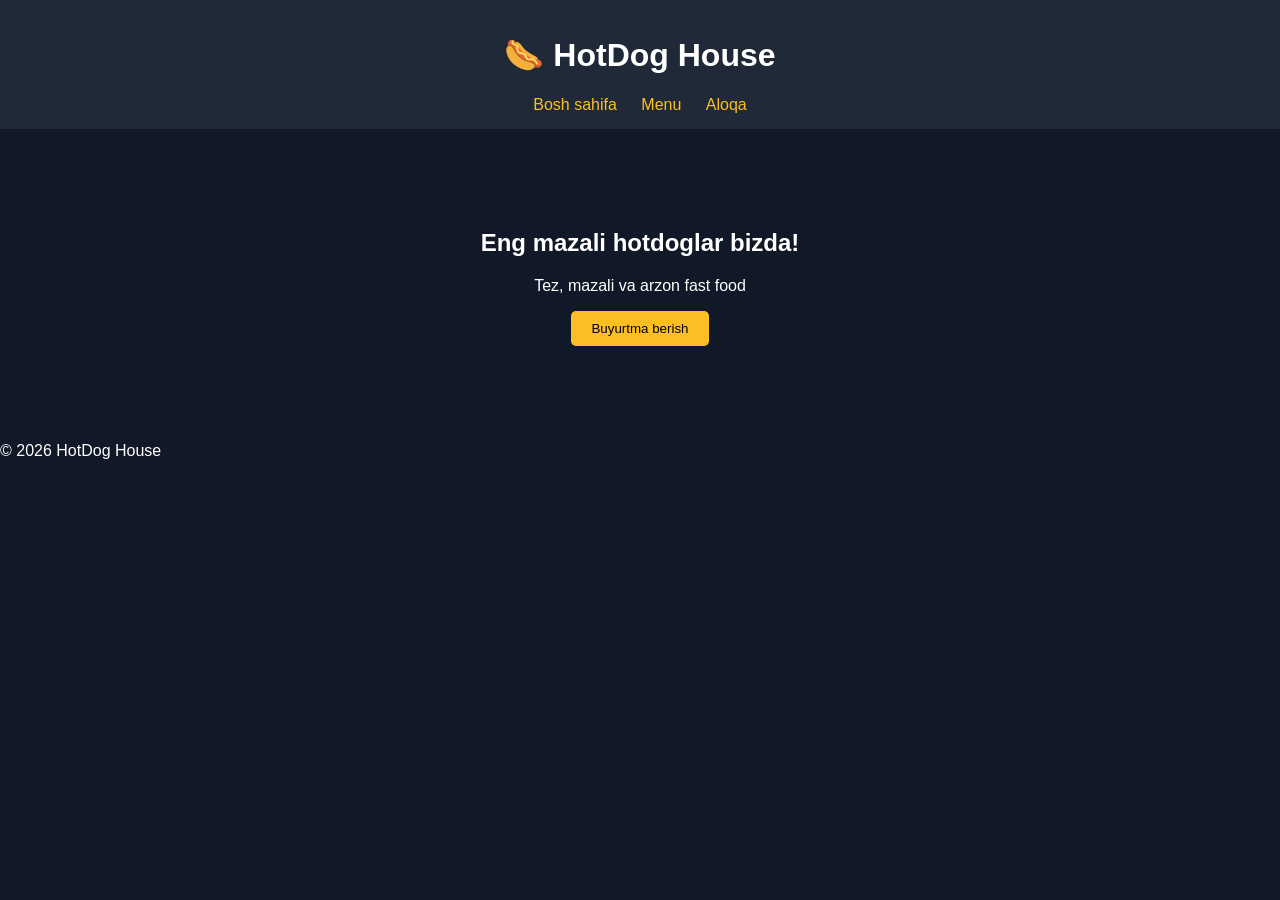
==== index.html @ 33d0bc62 "first commit" ====
<!DOCTYPE html>
<html lang="uz">
<head>
  <meta charset="UTF-8" />
  <meta name="viewport" content="width=device-width, initial-scale=1.0"/>
  <title>HotDog House</title>
  <link rel="stylesheet" href="style.css"/>
</head>
<body>

<header>
  <h1>🌭 HotDog House</h1>
  <nav>
    <a href="index.html">Bosh sahifa</a>
    <a href="menu.html">Menu</a>
    <a href="contact.html">Aloqa</a>
  </nav>
</header>

<section class="hero">
  <h2>Eng mazali hotdoglar bizda!</h2>
  <p>Tez, mazali va arzon fast food</p>
  <button onclick="orderNow()">Buyurtma berish</button>
</section>

<footer>
  <p>© 2026 HotDog House</p>
</footer>

<script src="script.js"></script>
</body>
</html>
---- style.css ----
body {
  margin: 0;
  font-family: Arial, sans-serif;
  background: #111827;
  color: white;
}

header {
  background: #1f2937;
  padding: 15px;
  text-align: center;
}

nav a {
  margin: 0 10px;
  color: #fbbf24;
  text-decoration: none;
}

.hero {
  text-align: center;
  padding: 80px 20px;
}

button {
  padding: 10px 20px;
  background: #fbbf24;
  border: none;
  cursor: pointer;
  border-radius: 5px;
}

.menu {
  display: flex;
  justify-content: center;
  gap: 20px;
  padding: 40px;
  flex-wrap: wrap;
}

.card {
  background: #1f2937;
  padding: 20px;
  border-radius: 10px;
  width: 200px;
  text-align: center;
}

form {
  display: flex;
  flex-direction: column;
  width: 300px;
  margin: auto;
  padding: 40px;
}

input, textarea {
  margin: 10px 0;
  padding: 10px;
}
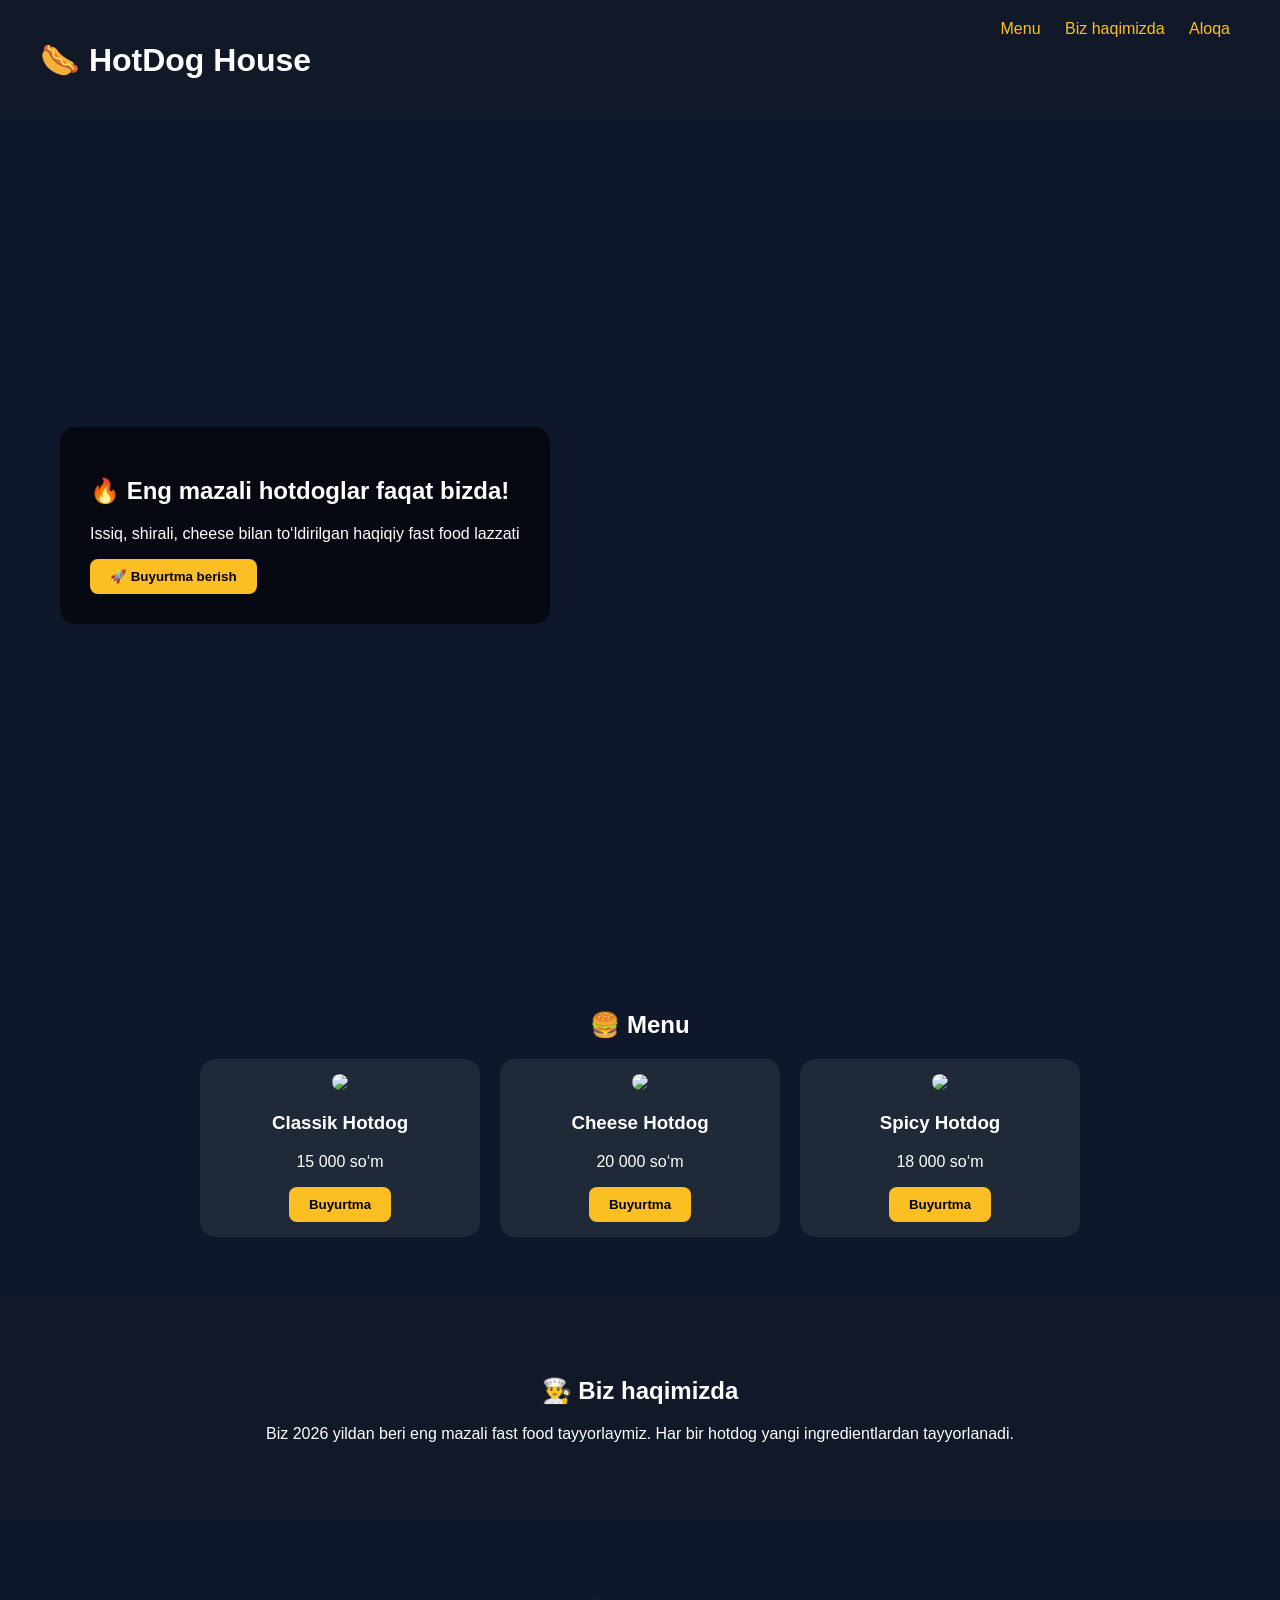
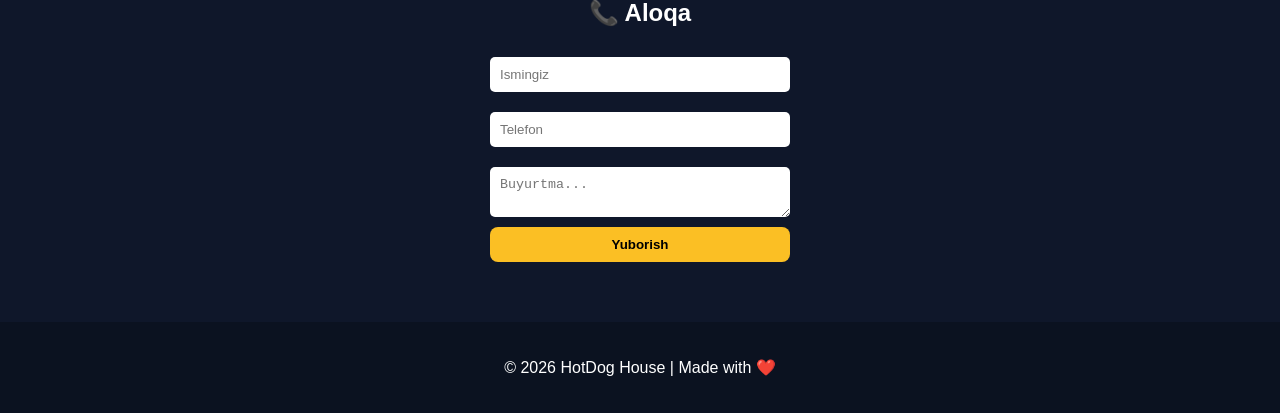
==== commit b1d06b62: "rasm qoshildi" ====
--- a/index.html
+++ b/index.html
@@ -1,30 +1,85 @@
 <!DOCTYPE html>
 <html lang="uz">
 <head>
-  <meta charset="UTF-8" />
-  <meta name="viewport" content="width=device-width, initial-scale=1.0"/>
+  <meta charset="UTF-8">
+  <meta name="viewport" content="width=device-width, initial-scale=1.0">
   <title>HotDog House</title>
-  <link rel="stylesheet" href="style.css"/>
+  <link rel="stylesheet" href="style.css">
 </head>
 <body>
 
-<header>
+<!-- NAV -->
+<header class="nav">
   <h1>🌭 HotDog House</h1>
   <nav>
-    <a href="index.html">Bosh sahifa</a>
-    <a href="menu.html">Menu</a>
-    <a href="contact.html">Aloqa</a>
+    <a href="#menu">Menu</a>
+    <a href="#about">Biz haqimizda</a>
+    <a href="#contact">Aloqa</a>
   </nav>
 </header>
 
+<!-- HERO -->
 <section class="hero">
-  <h2>Eng mazali hotdoglar bizda!</h2>
-  <p>Tez, mazali va arzon fast food</p>
-  <button onclick="orderNow()">Buyurtma berish</button>
+  <div class="hero-text">
+    <h2>🔥 Eng mazali hotdoglar faqat bizda!</h2>
+    <p>Issiq, shirali, cheese bilan to‘ldirilgan haqiqiy fast food lazzati</p>
+    <button onclick="order()">🚀 Buyurtma berish</button>
+  </div>
+</section>
+
+<!-- MENU -->
+<section id="menu" class="menu">
+  <h2>🍔 Menu</h2>
+
+  <div class="cards">
+
+    <div class="card">
+      <img src="https://images.unsplash.com/photo-1606755962773-d324e0a13086" />
+      <h3>Classik Hotdog</h3>
+      <p>15 000 so‘m</p>
+      <button>Buyurtma</button>
+    </div>
+
+    <div class="card">
+      <img src="https://images.unsplash.com/photo-1613145997970-db84a7975fbb" />
+      <h3>Cheese Hotdog</h3>
+      <p>20 000 so‘m</p>
+      <button>Buyurtma</button>
+    </div>
+
+    <div class="card">
+      <img src="https://images.unsplash.com/photo-1600891964599-f61ba0e24092" />
+      <h3>Spicy Hotdog</h3>
+      <p>18 000 so‘m</p>
+      <button>Buyurtma</button>
+    </div>
+
+  </div>
+</section>
+
+<!-- ABOUT -->
+<section id="about" class="about">
+  <h2>👨‍🍳 Biz haqimizda</h2>
+  <p>
+    Biz 2026 yildan beri eng mazali fast food tayyorlaymiz.
+    Har bir hotdog yangi ingredientlardan tayyorlanadi.
+  </p>
+</section>
+
+<!-- CONTACT -->
+<section id="contact" class="contact">
+  <h2>📞 Aloqa</h2>
+
+  <form onsubmit="return send()">
+    <input type="text" placeholder="Ismingiz" required>
+    <input type="tel" placeholder="Telefon" required>
+    <textarea placeholder="Buyurtma..." required></textarea>
+    <button type="submit">Yuborish</button>
+  </form>
 </section>
 
 <footer>
-  <p>© 2026 HotDog House</p>
+  <p>© 2026 HotDog House | Made with ❤️</p>
 </footer>
 
 <script src="script.js"></script>
--- a/style.css
+++ b/style.css
@@ -1,48 +1,90 @@
 body {
   margin: 0;
   font-family: Arial, sans-serif;
-  background: #111827;
+  background: #0f172a;
   color: white;
 }
 
-header {
-  background: #1f2937;
-  padding: 15px;
+/* NAV */
+.nav {
+  display: flex;
+  justify-content: space-between;
+  padding: 20px 40px;
+  background: #111827;
+  position: sticky;
+  top: 0;
+}
+
+.nav a {
+  color: #fbbf24;
+  margin: 0 10px;
+  text-decoration: none;
+}
+
+/* HERO */
+.hero {
+  height: 90vh;
+  background: url("https://images.unsplash.com/photo-1606755962773-d324e0a13086") center/cover;
+  display: flex;
+  align-items: center;
+  padding-left: 60px;
+}
+
+.hero-text {
+  background: rgba(0,0,0,0.6);
+  padding: 30px;
+  border-radius: 15px;
+}
+
+button {
+  background: #fbbf24;
+  border: none;
+  padding: 10px 20px;
+  cursor: pointer;
+  border-radius: 8px;
+  font-weight: bold;
+}
+
+/* MENU */
+.menu {
+  padding: 60px;
   text-align: center;
 }
 
-nav a {
-  margin: 0 10px;
-  color: #fbbf24;
-  text-decoration: none;
-}
-
-.hero {
-  text-align: center;
-  padding: 80px 20px;
-}
-
-button {
-  padding: 10px 20px;
-  background: #fbbf24;
-  border: none;
-  cursor: pointer;
-  border-radius: 5px;
-}
-
-.menu {
+.cards {
   display: flex;
+  gap: 20px;
   justify-content: center;
-  gap: 20px;
-  padding: 40px;
   flex-wrap: wrap;
 }
 
 .card {
   background: #1f2937;
-  padding: 20px;
+  padding: 15px;
+  border-radius: 15px;
+  width: 250px;
+  transition: 0.3s;
+}
+
+.card:hover {
+  transform: scale(1.05);
+}
+
+.card img {
+  width: 100%;
   border-radius: 10px;
-  width: 200px;
+}
+
+/* ABOUT */
+.about {
+  padding: 60px;
+  text-align: center;
+  background: #111827;
+}
+
+/* CONTACT */
+.contact {
+  padding: 60px;
   text-align: center;
 }
 
@@ -51,10 +93,18 @@
   flex-direction: column;
   width: 300px;
   margin: auto;
-  padding: 40px;
 }
 
 input, textarea {
   margin: 10px 0;
   padding: 10px;
+  border-radius: 5px;
+  border: none;
+}
+
+/* FOOTER */
+footer {
+  text-align: center;
+  padding: 20px;
+  background: #0b1220;
 }
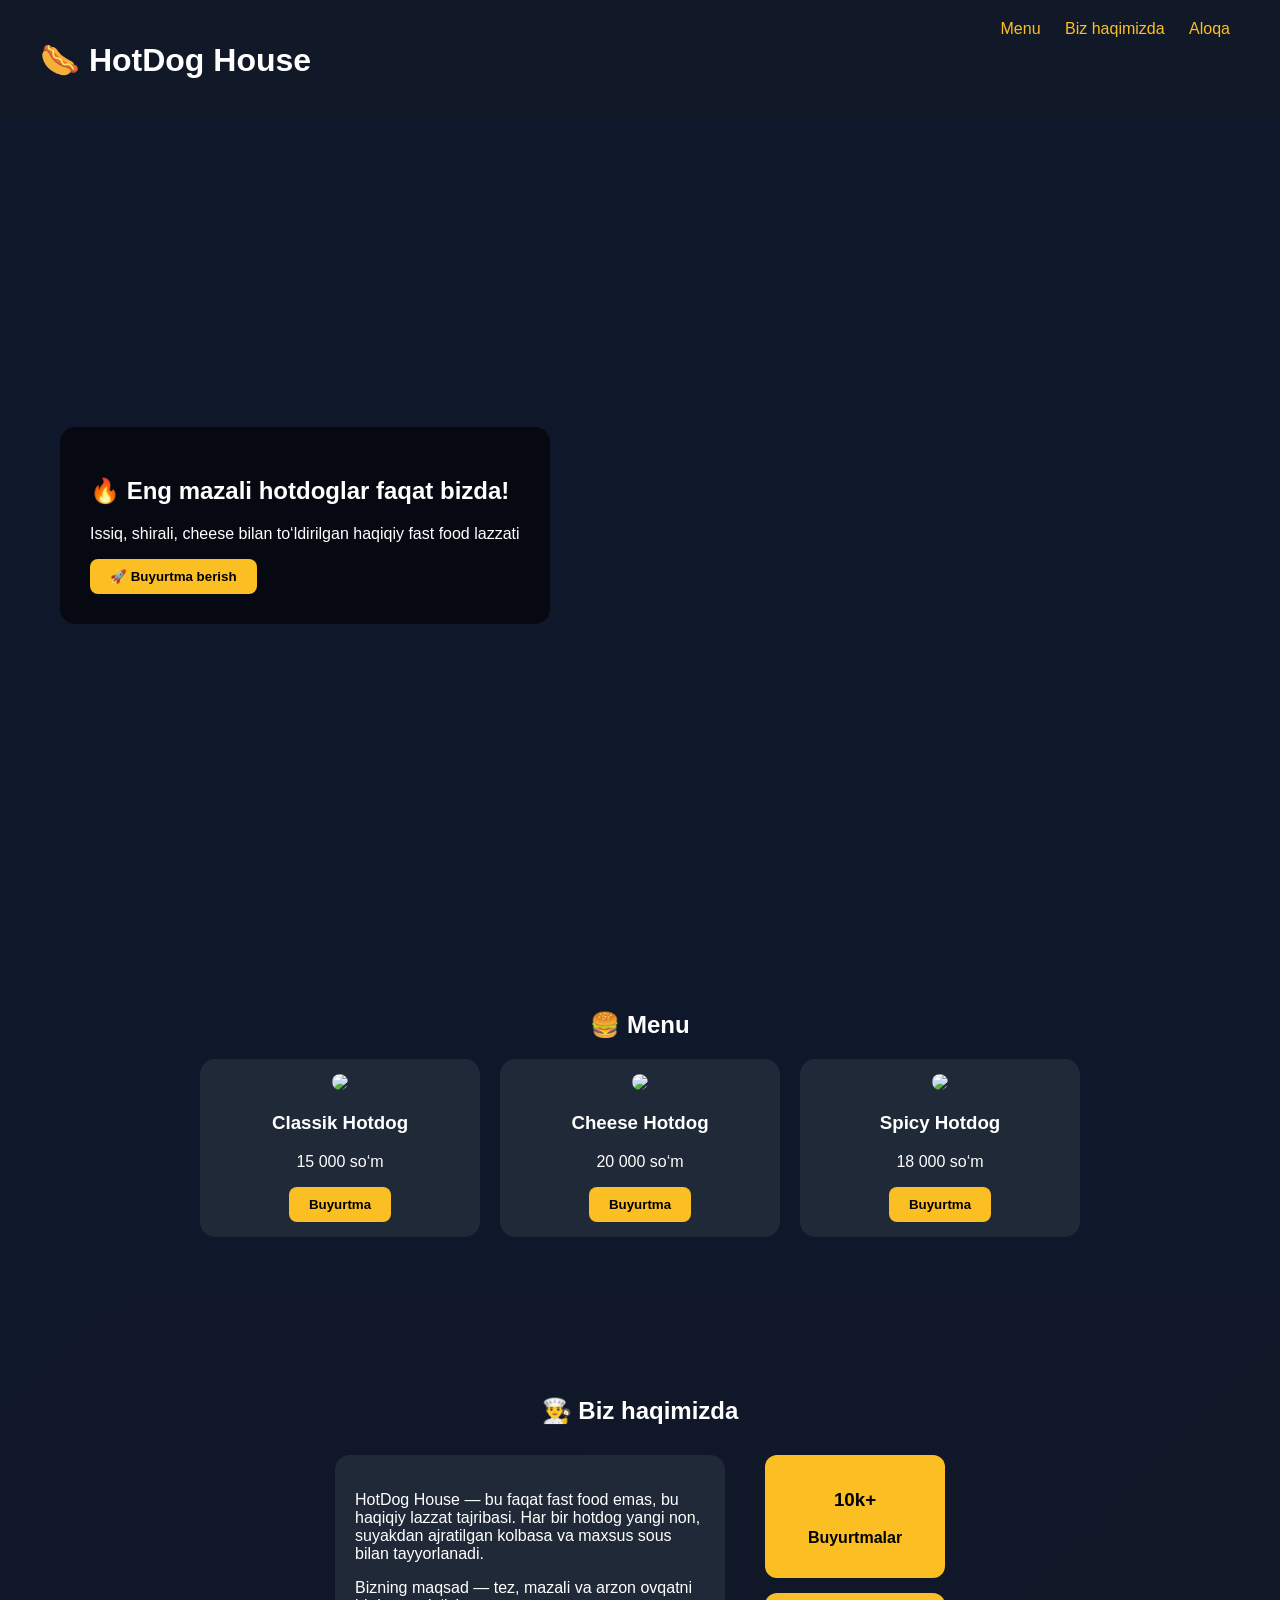
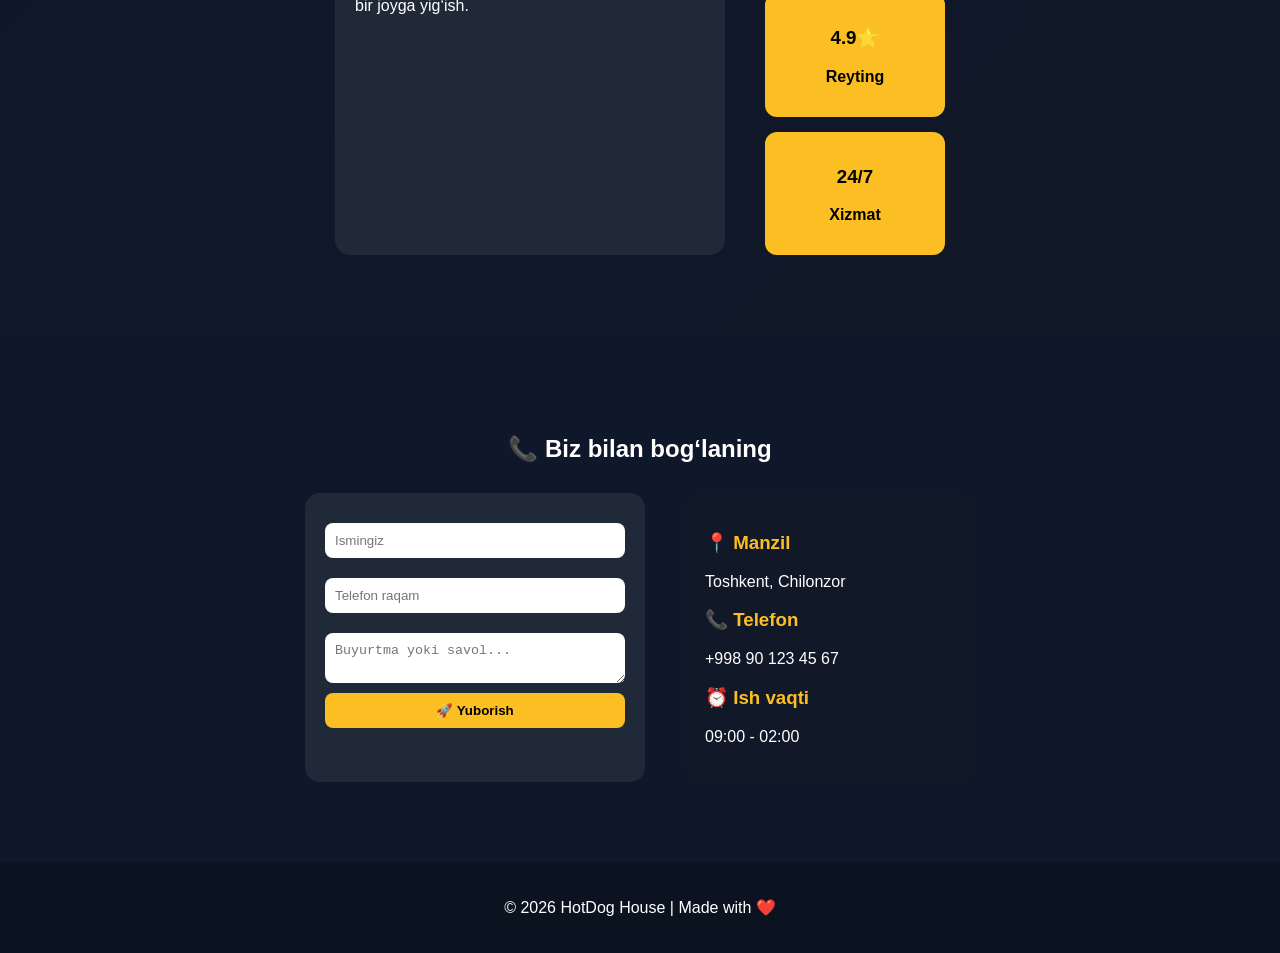
==== commit e880ec80: "about contact yaxshilandi" ====
--- a/index.html
+++ b/index.html
@@ -60,22 +60,65 @@
 <!-- ABOUT -->
 <section id="about" class="about">
   <h2>👨‍🍳 Biz haqimizda</h2>
-  <p>
-    Biz 2026 yildan beri eng mazali fast food tayyorlaymiz.
-    Har bir hotdog yangi ingredientlardan tayyorlanadi.
-  </p>
+
+  <div class="about-box">
+
+    <div class="about-text">
+      <p>
+        HotDog House — bu faqat fast food emas, bu haqiqiy lazzat tajribasi.
+        Har bir hotdog yangi non, suyakdan ajratilgan kolbasa va maxsus sous bilan tayyorlanadi.
+      </p>
+
+      <p>
+        Bizning maqsad — tez, mazali va arzon ovqatni bir joyga yig‘ish.
+      </p>
+    </div>
+
+    <div class="about-stats">
+      <div class="stat">
+        <h3>10k+</h3>
+        <p>Buyurtmalar</p>
+      </div>
+
+      <div class="stat">
+        <h3>4.9⭐</h3>
+        <p>Reyting</p>
+      </div>
+
+      <div class="stat">
+        <h3>24/7</h3>
+        <p>Xizmat</p>
+      </div>
+    </div>
+
+  </div>
 </section>
 
 <!-- CONTACT -->
 <section id="contact" class="contact">
-  <h2>📞 Aloqa</h2>
+  <h2>📞 Biz bilan bog‘laning</h2>
 
-  <form onsubmit="return send()">
-    <input type="text" placeholder="Ismingiz" required>
-    <input type="tel" placeholder="Telefon" required>
-    <textarea placeholder="Buyurtma..." required></textarea>
-    <button type="submit">Yuborish</button>
-  </form>
+  <div class="contact-box">
+
+    <form onsubmit="return send()">
+      <input type="text" placeholder="Ismingiz" required />
+      <input type="tel" placeholder="Telefon raqam" required />
+      <textarea placeholder="Buyurtma yoki savol..." required></textarea>
+      <button type="submit">🚀 Yuborish</button>
+    </form>
+
+    <div class="contact-info">
+      <h3>📍 Manzil</h3>
+      <p>Toshkent, Chilonzor</p>
+
+      <h3>📞 Telefon</h3>
+      <p>+998 90 123 45 67</p>
+
+      <h3>⏰ Ish vaqti</h3>
+      <p>09:00 - 02:00</p>
+    </div>
+
+  </div>
 </section>
 
 <footer>
--- a/style.css
+++ b/style.css
@@ -77,30 +77,91 @@
 
 /* ABOUT */
 .about {
-  padding: 60px;
+  padding: 80px 20px;
   text-align: center;
-  background: #111827;
+  background: linear-gradient(135deg, #0f172a, #111827);
 }
 
+.about-box {
+  display: flex;
+  justify-content: center;
+  gap: 40px;
+  margin-top: 30px;
+  flex-wrap: wrap;
+}
+
+.about-text {
+  width: 350px;
+  text-align: left;
+  background: #1f2937;
+  padding: 20px;
+  border-radius: 15px;
+}
+
+.about-stats {
+  display: flex;
+  flex-direction: column;
+  gap: 15px;
+}
+
+.stat {
+  background: #fbbf24;
+  color: black;
+  padding: 15px;
+  border-radius: 12px;
+  width: 150px;
+  text-align: center;
+  font-weight: bold;
+  transition: 0.3s;
+}
+
+.stat:hover {
+  transform: scale(1.05);
+}
 /* CONTACT */
 .contact {
-  padding: 60px;
+  padding: 80px 20px;
+  background: #0f172a;
   text-align: center;
 }
 
-form {
+.contact-box {
+  display: flex;
+  justify-content: center;
+  gap: 40px;
+  flex-wrap: wrap;
+  margin-top: 30px;
+}
+
+.contact form {
   display: flex;
   flex-direction: column;
   width: 300px;
-  margin: auto;
+  background: #1f2937;
+  padding: 20px;
+  border-radius: 15px;
 }
 
-input, textarea {
+.contact input,
+.contact textarea {
   margin: 10px 0;
   padding: 10px;
-  border-radius: 5px;
+  border-radius: 8px;
   border: none;
 }
+
+.contact-info {
+  background: #111827;
+  padding: 20px;
+  border-radius: 15px;
+  width: 250px;
+  text-align: left;
+}
+
+.contact-info h3 {
+  color: #fbbf24;
+}
+
 
 /* FOOTER */
 footer {
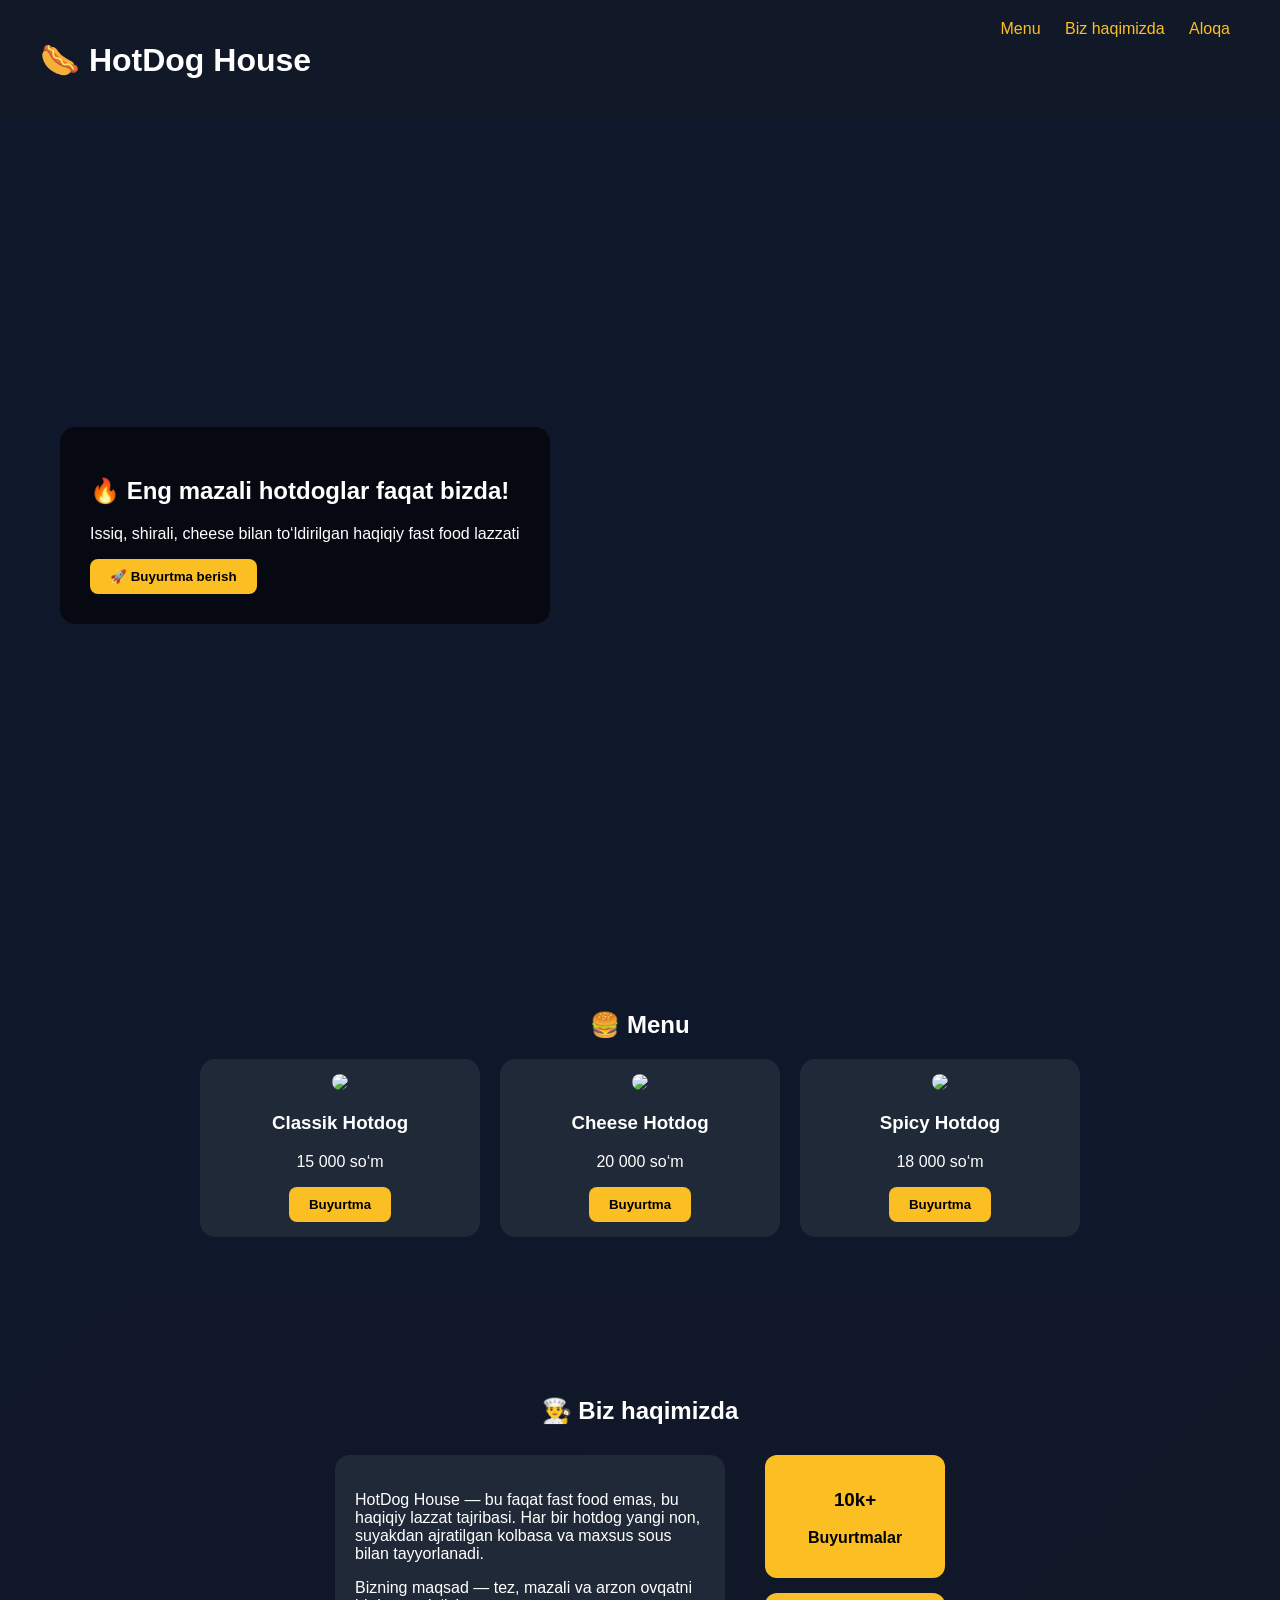
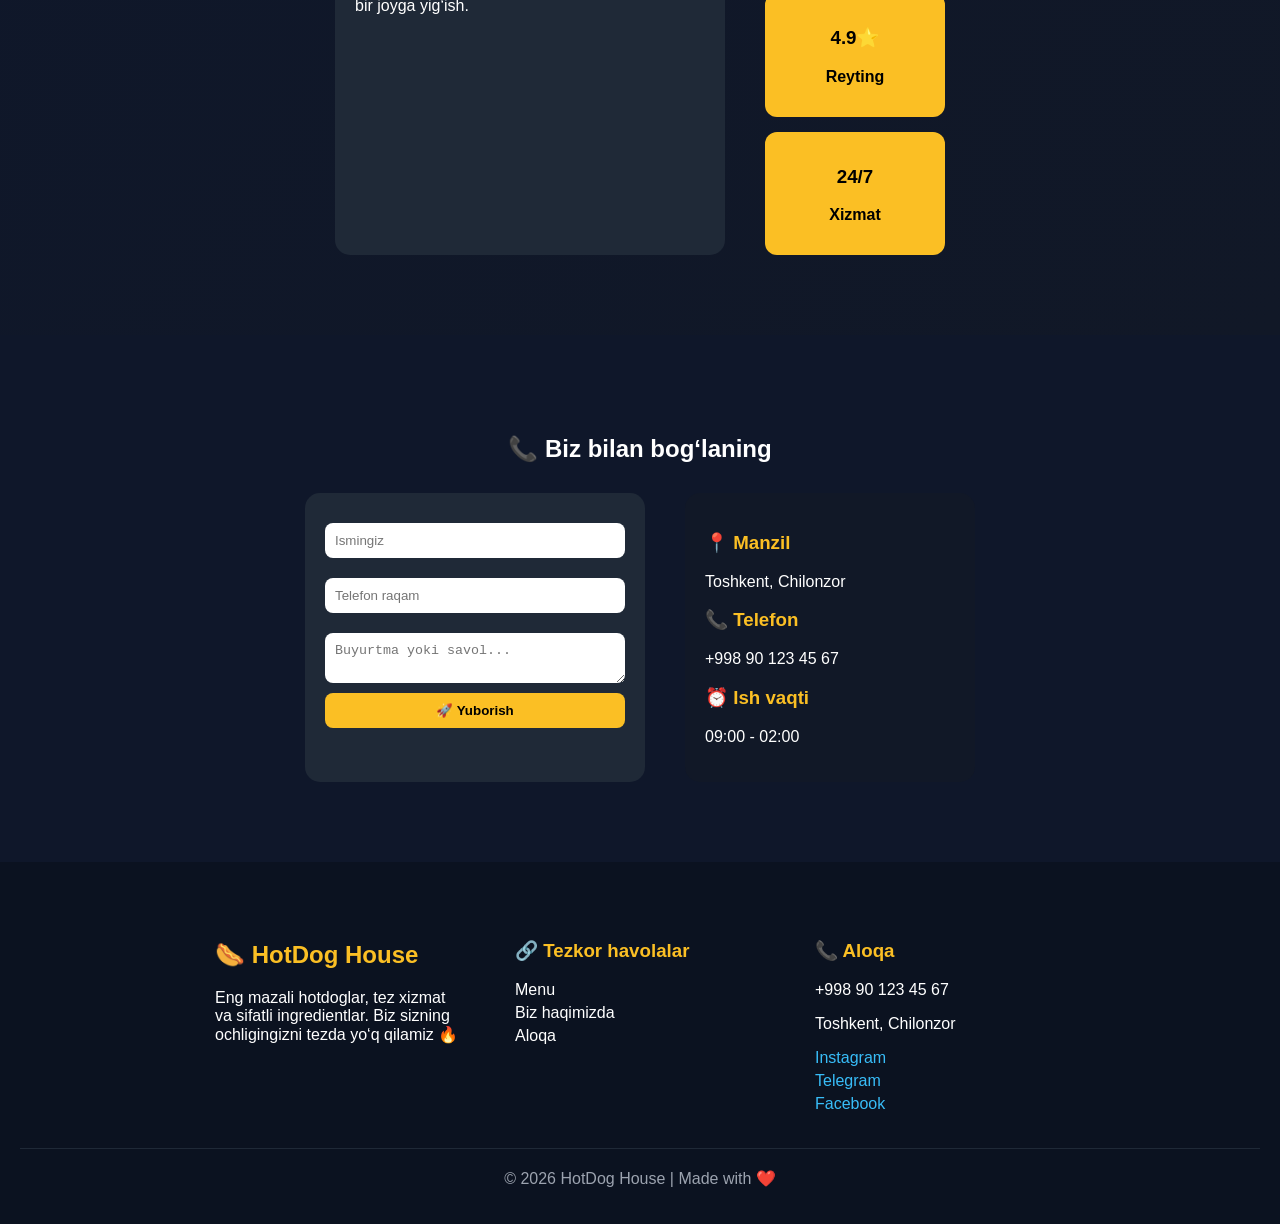
==== commit 84b699fd: "footer qoshildi" ====
--- a/index.html
+++ b/index.html
@@ -121,8 +121,46 @@
   </div>
 </section>
 
-<footer>
-  <p>© 2026 HotDog House | Made with ❤️</p>
+<footer class="footer">
+
+  <div class="footer-container">
+
+    <!-- BRAND -->
+    <div class="footer-box">
+      <h2>🌭 HotDog House</h2>
+      <p>
+        Eng mazali hotdoglar, tez xizmat va sifatli ingredientlar.
+        Biz sizning ochligingizni tezda yo‘q qilamiz 🔥
+      </p>
+    </div>
+
+    <!-- LINKS -->
+    <div class="footer-box">
+      <h3>🔗 Tezkor havolalar</h3>
+      <a href="#menu">Menu</a>
+      <a href="#about">Biz haqimizda</a>
+      <a href="#contact">Aloqa</a>
+    </div>
+
+    <!-- CONTACT -->
+    <div class="footer-box">
+      <h3>📞 Aloqa</h3>
+      <p>+998 90 123 45 67</p>
+      <p>Toshkent, Chilonzor</p>
+
+      <div class="social">
+        <a href="#">Instagram</a>
+        <a href="#">Telegram</a>
+        <a href="#">Facebook</a>
+      </div>
+    </div>
+
+  </div>
+
+  <div class="footer-bottom">
+    <p>© 2026 HotDog House | Made with ❤️</p>
+  </div>
+
 </footer>
 
 <script src="script.js"></script>
--- a/style.css
+++ b/style.css
@@ -164,8 +164,50 @@
 
 
 /* FOOTER */
-footer {
-  text-align: center;
-  padding: 20px;
+.footer {
   background: #0b1220;
+  color: white;
+  padding: 60px 20px 20px;
+}
+
+.footer-container {
+  display: flex;
+  justify-content: center;
+  gap: 50px;
+  flex-wrap: wrap;
+  border-bottom: 1px solid #1f2937;
+  padding-bottom: 30px;
+}
+
+.footer-box {
+  width: 250px;
+}
+
+.footer-box h2,
+.footer-box h3 {
+  color: #fbbf24;
+}
+
+.footer-box a {
+  display: block;
+  color: white;
+  text-decoration: none;
+  margin: 5px 0;
+  transition: 0.3s;
+}
+
+.footer-box a:hover {
+  color: #fbbf24;
+  transform: translateX(5px);
+}
+
+.social a {
+  margin-right: 10px;
+  color: #38bdf8;
+}
+
+.footer-bottom {
+  text-align: center;
+  margin-top: 20px;
+  color: #9ca3af;
 }
